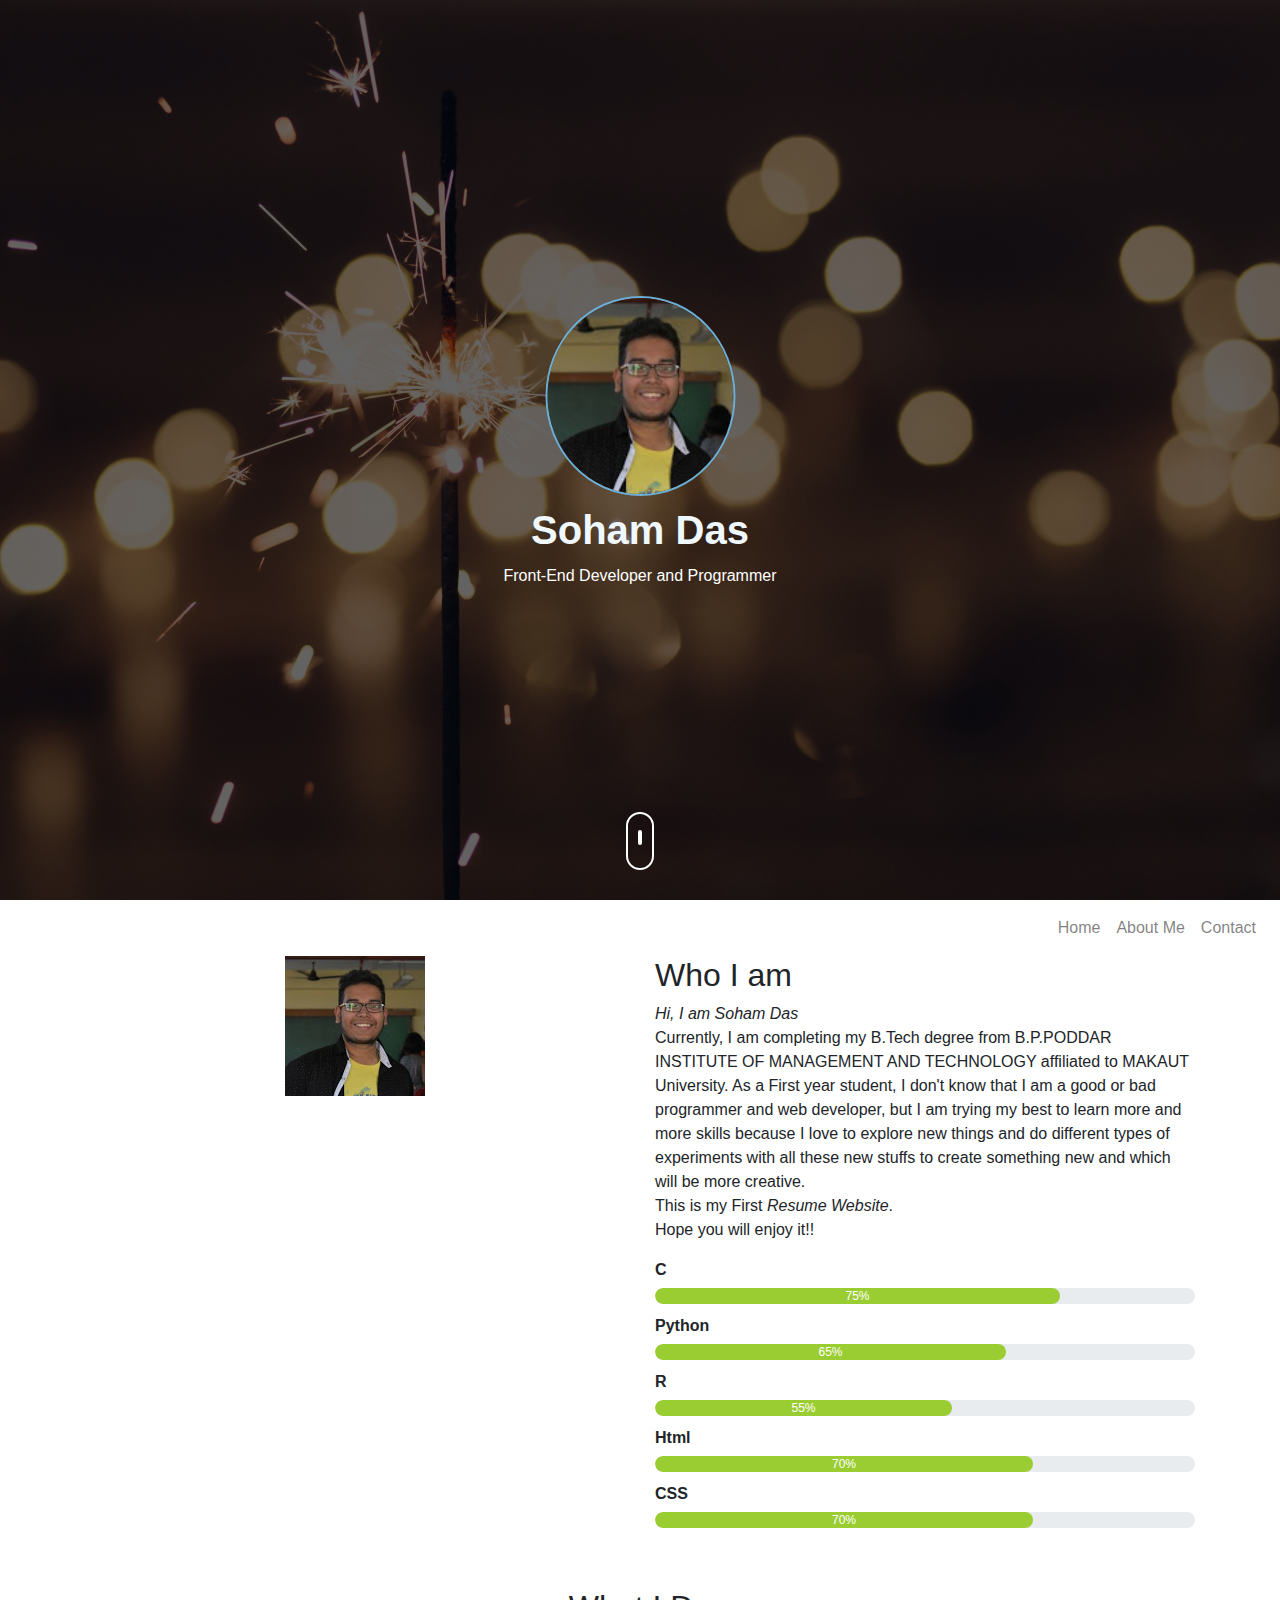
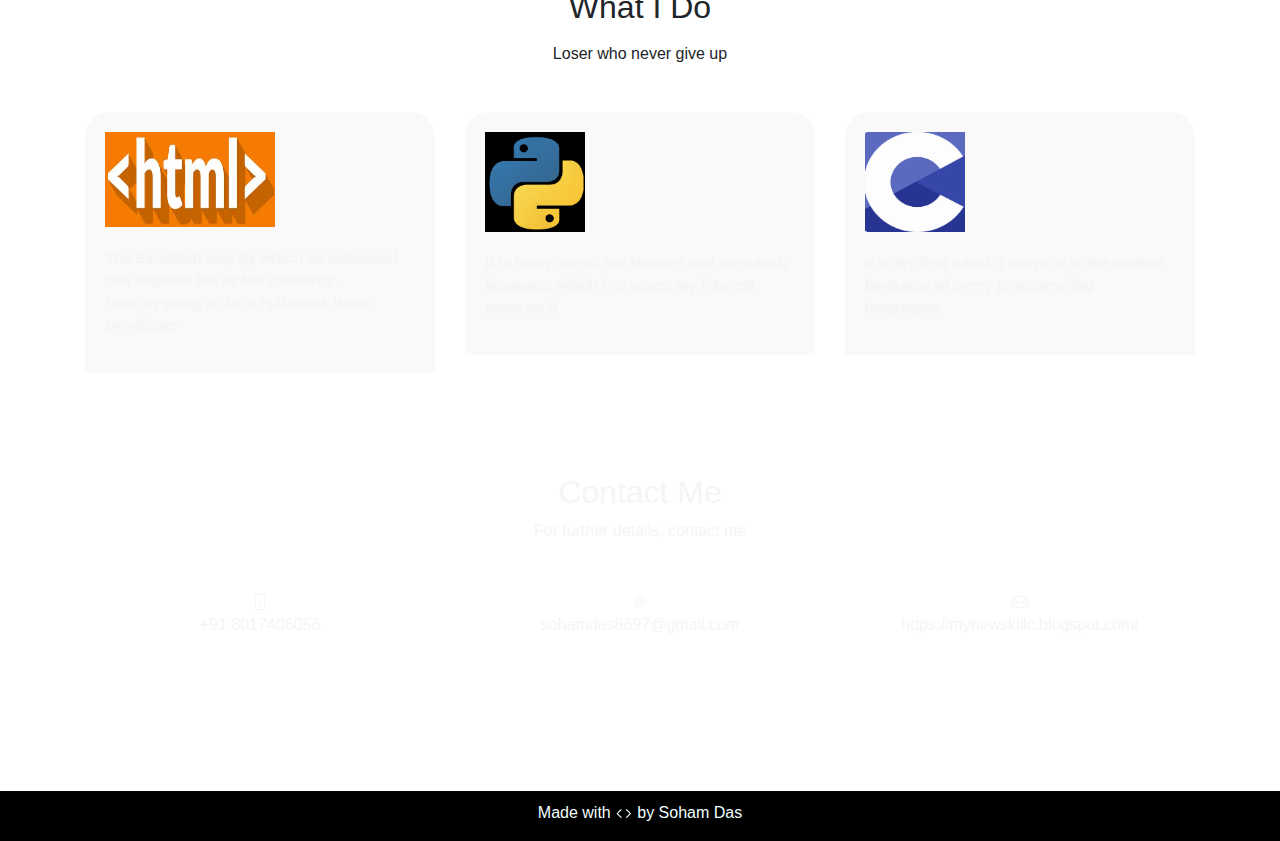
==== index.html @ b7424396 "Added new files" ====
<!DOCTYPE html>
<html>
<head>
  <title>Soham Das</title>
  <link rel="stylesheet" href="style.css">
  <link rel="stylesheet" href="https://stackpath.bootstrapcdn.com/bootstrap/4.5.0/css/bootstrap.min.css">
<script src="https://code.jquery.com/jquery-3.5.1.slim.min.js"></script>
<script src="https://cdn.jsdelivr.net/npm/popper.js@1.16.0/dist/umd/popper.min.js"></script>
<script src="https://stackpath.bootstrapcdn.com/bootstrap/4.5.0/js/bootstrap.min.js"></script>

</head>
<body>
  <section id="header">
    <div class="container text-center">
      <div class="user-box">
        <img src="me.jpg">
        <h1>Soham Das</h1>
        <p>Front-End Developer and Programmer</p>
      </div>
    </div>
    <div class="scroll-btn">
      <div class="scroll-bar"><a href="#about"><span></span></a>
      </div>
    </div>
  </section>
  <section id="user-info">
    <nav class="navbar navbar-expand-lg navbar-light">
      <button class="navbar-toggler" type="button" data-toggle="collapse" data-target="#navbarNav" aria-controls="navbarNav" aria-expanded="false" aria-label="Toggle navigation">
        <span class="navbar-toggler-icon"></span>
      </button>
      <div class="collapse navbar-collapse" id="navbarNav">
        <ul class="navbar-nav ml-auto">
          <li class="nav-item">
            <a class="nav-link" href="#top">Home</a>
          </li>
          <li class="nav-item">
            <a class="nav-link" href="#about">About Me</a>
          </li>
          <li class="nav-item">
            <a class="nav-link" href="#contact">Contact</a>
          </li>
        </ul>
      </div>
    </nav>
    <div class="about container" id="about">
      <div class="row">
        <div class="col-md-6 text-center">
          <img src="me.jpg" class="profile-img">
        </div>
        <div class="col-md-6">
          <h2>Who I am</h2>
          <p><em>Hi, I am Soham Das</em><br>Currently, I am completing my B.Tech degree from B.P.PODDAR INSTITUTE OF MANAGEMENT AND TECHNOLOGY affiliated to MAKAUT University. As a First year student, I don't know that I am a good or bad programmer and web developer, but I am trying my best to learn more and more skills because I love to explore new things and do different types of experiments with all these new stuffs to create something new and which will be more creative.<br>This is my First <em>Resume Website</em>. <br>Hope you will enjoy it!!</p>
          <div class="skills-bar">
            <p>C</p>
            <div class="progress">
              <div class="progress-bar" style="width: 75%;">75%</div>
              </div>
              <p>Python</p>
            <div class="progress">
              <div class="progress-bar" style="width: 65%;">65%</div>
              </div>
              <p>R</p>
            <div class="progress">
              <div class="progress-bar" style="width: 55%;">55%</div>
              </div>
              <p>Html</p>
            <div class="progress">
              <div class="progress-bar" style="width: 70%;">70%</div>
              </div>
              <p>CSS</p>
            <div class="progress">
              <div class="progress-bar" style="width: 70%;">70%</div>
            </div>
          </div>
        </div>
      </div>
    </div>
    
    <div class="services" id="services">
      <div class="container">
        <h2 class="text-center">What I Do</h2>
        <p class="text-center">Loser who never give up</p>
        
        <div class="row">
          <div class="col-md-4">
            <div class="services-box">
              <img src="h.png" class="code-img">
              <p>The Excellent way by which an indivisual can express his or her creativity.<br>I am on going to be a Full-stack Web-Developer</p>
            </div>
          </div>
          <div class="col-md-4">
            <div class="services-box">
              <img src="py.png" class="python-img">
              <p>It is been one of the Modern and high-tech language which increases my interest more on it</p>
        </div>
      </div>
      <div class="col-md-4">
        <div class="services-box">
          <img src="c-programming-icon-c-programming-language-logo-11562945679duaxtn3yq0.png" class="c-img">
          <p>It is My first which I learnt. It is the mother language of every programming languages.</p>
        </div>
    
          </div>
        </div>
      </div>
    </div>
  </section>
  <section id="footer">
    <div class="contact" id="contact">
      <div class="container text-center">
        <h2>Contact Me</h2>
        <p class="text-center">For further details, contact me</p>
        <div class="row">
          <div class="col-md-4">
            <svg class="bi bi-phone" width="1em" height="1em" viewBox="0 0 16 16" fill="currentColor" xmlns="http://www.w3.org/2000/svg">
              <path fill-rule="evenodd" d="M11 1H5a1 1 0 0 0-1 1v12a1 1 0 0 0 1 1h6a1 1 0 0 0 1-1V2a1 1 0 0 0-1-1zM5 0a2 2 0 0 0-2 2v12a2 2 0 0 0 2 2h6a2 2 0 0 0 2-2V2a2 2 0 0 0-2-2H5z"/>
              <path fill-rule="evenodd" d="M8 14a1 1 0 1 0 0-2 1 1 0 0 0 0 2z"/>
            </svg>        
            <p>+91 8017406056</p>
          </div>
              <div class="col-md-4">
                <svg class="bi bi-at" width="1em" height="1em" viewBox="0 0 16 16" fill="currentColor" xmlns="http://www.w3.org/2000/svg">
                  <path fill-rule="evenodd" d="M13.106 7.222c0-2.967-2.249-5.032-5.482-5.032-3.35 0-5.646 2.318-5.646 5.702 0 3.493 2.235 5.708 5.762 5.708.862 0 1.689-.123 2.304-.335v-.862c-.43.199-1.354.328-2.29.328-2.926 0-4.813-1.88-4.813-4.798 0-2.844 1.921-4.881 4.594-4.881 2.735 0 4.608 1.688 4.608 4.156 0 1.682-.554 2.769-1.416 2.769-.492 0-.772-.28-.772-.76V5.206H8.923v.834h-.11c-.266-.595-.881-.964-1.6-.964-1.4 0-2.378 1.162-2.378 2.823 0 1.737.957 2.906 2.379 2.906.8 0 1.415-.39 1.709-1.087h.11c.081.67.703 1.148 1.503 1.148 1.572 0 2.57-1.415 2.57-3.643zm-7.177.704c0-1.197.54-1.907 1.456-1.907.93 0 1.524.738 1.524 1.907S8.308 9.84 7.371 9.84c-.895 0-1.442-.725-1.442-1.914z"/>
                </svg>
              <p>sohamdas8697@gmail.com</p>
                </div>
              <div class="col-md-4">
                <svg class="bi bi-envelope" width="1em" height="1em" viewBox="0 0 16 16" fill="currentColor" xmlns="http://www.w3.org/2000/svg">
                  <path fill-rule="evenodd" d="M14 3H2a1 1 0 0 0-1 1v8a1 1 0 0 0 1 1h12a1 1 0 0 0 1-1V4a1 1 0 0 0-1-1zM2 2a2 2 0 0 0-2 2v8a2 2 0 0 0 2 2h12a2 2 0 0 0 2-2V4a2 2 0 0 0-2-2H2z"/>
                  <path d="M.05 3.555C.017 3.698 0 3.847 0 4v.697l5.803 3.546L0 11.801V12c0 .306.069.596.192.856l6.57-4.027L8 9.586l1.239-.757 6.57 4.027c.122-.26.191-.55.191-.856v-.2l-5.803-3.557L16 4.697V4c0-.153-.017-.302-.05-.445L8 8.414.05 3.555z"/>
                </svg>
                <p>https://mynewskillc.blogspot.com/</p>
              </div> 
        </div>
        <button type="button" class="btn btn-primary">
          <svg class="bi bi-download" width="1em" height="1em" viewBox="0 0 16 16" fill="currentColor" xmlns="http://www.w3.org/2000/svg">
            <path fill-rule="evenodd" d="M.5 8a.5.5 0 0 1 .5.5V12a1 1 0 0 0 1 1h12a1 1 0 0 0 1-1V8.5a.5.5 0 0 1 1 0V12a2 2 0 0 1-2 2H2a2 2 0 0 1-2-2V8.5A.5.5 0 0 1 .5 8z"/>
            <path fill-rule="evenodd" d="M5 7.5a.5.5 0 0 1 .707 0L8 9.793 10.293 7.5a.5.5 0 1 1 .707.707l-2.646 2.647a.5.5 0 0 1-.708 0L5 8.207A.5.5 0 0 1 5 7.5z"/>
            <path fill-rule="evenodd" d="M8 1a.5.5 0 0 1 .5.5v8a.5.5 0 0 1-1 0v-8A.5.5 0 0 1 8 1z"/>
          </svg>
          Resume
        </button>

        <button type="button" class="btn btn-primary">
            <svg class="bi bi-download" width="1em" height="1em" viewBox="0 0 16 16" fill="currentColor" xmlns="http://www.w3.org/2000/svg">
              <path fill-rule="evenodd" d="M.5 8a.5.5 0 0 1 .5.5V12a1 1 0 0 0 1 1h12a1 1 0 0 0 1-1V8.5a.5.5 0 0 1 1 0V12a2 2 0 0 1-2 2H2a2 2 0 0 1-2-2V8.5A.5.5 0 0 1 .5 8z"/>
              <path fill-rule="evenodd" d="M5 7.5a.5.5 0 0 1 .707 0L8 9.793 10.293 7.5a.5.5 0 1 1 .707.707l-2.646 2.647a.5.5 0 0 1-.708 0L5 8.207A.5.5 0 0 1 5 7.5z"/>
              <path fill-rule="evenodd" d="M8 1a.5.5 0 0 1 .5.5v8a.5.5 0 0 1-1 0v-8A.5.5 0 0 1 8 1z"/>
            </svg>
            Hire Me
          </button>
    </div>
    <div class="footer text-center">
      <p>Made with <svg class="bi bi-code" width="1.1em" height="1.2em" viewBox="0 0 16 16" fill="currentColor" xmlns="http://www.w3.org/2000/svg">
        <path fill-rule="evenodd" d="M5.854 4.146a.5.5 0 0 1 0 .708L2.707 8l3.147 3.146a.5.5 0 0 1-.708.708l-3.5-3.5a.5.5 0 0 1 0-.708l3.5-3.5a.5.5 0 0 1 .708 0zm4.292 0a.5.5 0 0 0 0 .708L13.293 8l-3.147 3.146a.5.5 0 0 0 .708.708l3.5-3.5a.5.5 0 0 0 0-.708l-3.5-3.5a.5.5 0 0 0-.708 0z"/>
      </svg> by Soham Das</p>
    </div>
    </div>
  </section>

  <script src="smooth-scroll.js"></script>
  <script>
    var scroll = new SmoothScroll('a[href*="#"]');
  </script>
</body>
</html>
---- style.css ----
body
{
    margin: 0;
    padding: 0;
    font-family: sans-serif;
}
#header
{
    height: 100vh;
    background: linear-gradient(rgba(0,0,0,0.6),rgba(0,0,0,0.6)),url(abstract-art-blur-bokeh-285173.jpg);
    background-position: center;
    background-size: cover;
    background-attachment: fixed;
}
.user-box
{
    top: 50%;
    left: 50%;
    transform: translate(-50%,-50%);
    position: absolute;
}
.user-box img
{
    border-radius: 50%;
    width: 190px;
    height: 200px;
    border: 2px solid #6caed5;
}
.user-box h1
{
    color: aliceblue;
    font-weight: bold;
    margin: 10px;
}
.user-box p{
    color: white;
}
.scroll-btn
{
    bottom:30px;
    position: absolute;
    left: 50%;
    transform: translateX(-50%);
    border: 2px solid white;
    padding: 10px 10px 20px;
    border-radius: 30px;
}
.scroll-bar span
{
    border: 2px solid white;
    font-size: 10px;
    border-radius: 30px;
}
.scroll-bar
{
    animation: mover 1s infinite alternate;
}
@keyframes mover
{
    0%{transform: translateY(0);}
    100%{transform: translateY(10px);}
}
.skills-bar p
{
    margin-bottom: 6px;
    font-weight: 600;
}
.progress
{
    border-radius: 16px !important;
    margin-bottom: 10px;
}
.progress-bar
{
    border-radius: 16px;
    background: yellowgreen !important;
}
.services
{
    padding-top: 50px;
    padding-bottom: 50px;
}
.services h2{
    margin-bottom: 15px;
}
.code-img
{
    width: 170px;
    height: 95px;
}
.python-img
{
    width: 100px;
    height: 100px;
}
.c-img
{
    width: 100px;
    height: 100px;
}
.services-box
{
    background: #f9f9f9;
    padding: 20px;
    margin-top: 30px;
    border-top-right-radius: 25px;
    border-top-left-radius: 25px;
}
.services-box p
{
    font-size: 15px;
    font-weight: bold;
    margin-top: 20px;
    color: whitesmoke;
}
.services-box:hover
{
    background: #000;
    padding: 20px;
    margin-top: 30px;
    border-top-right-radius: 0px;
    border-bottom-left-radius: 0px;
    border-top-left-radius: 25px;
    border-bottom-right-radius: 25px;
    transition: 1s;
}
.contact
{
    padding-top: 50px;
    background: linear-gradient(rgba(0,0,0,0.6),rgba(0,0,0,0.6)),url(photography-of-stones-1029604.jpg);
    background-position: center;
    background-size: cover;
    background-attachment: fixed;
    color: whitesmoke;
}
.contact .row
{
    padding: 30px 0;
    font-size: 16px;
}
.contact .col-md-4 .fa
{
    padding: 10px;
    font-size: 40px;
}
.contact .btn
{
    padding: 10px 25px 10px 25px;
    margin: 5px;
    border-radius: 30px;
    border: 2px solid white;
    background: transparent;
}
.contact .btn:focus
{
    box-shadow: none !important;
}
.contact .btn:hover
{
    border: 2px solid #000 !important;
    background: #000 !important;
    transition: 0.6s;
}
.contact .btn .fa
{
    margin-right: 10px;
}
.footer
{
    background: #000;
    height: 50px;
    margin-top: 50px;
    color: azure;
    padding-top: 10px;
}
#nav-bar
{
    top: 0;
    position: sticky;
    z-index: 10;
}
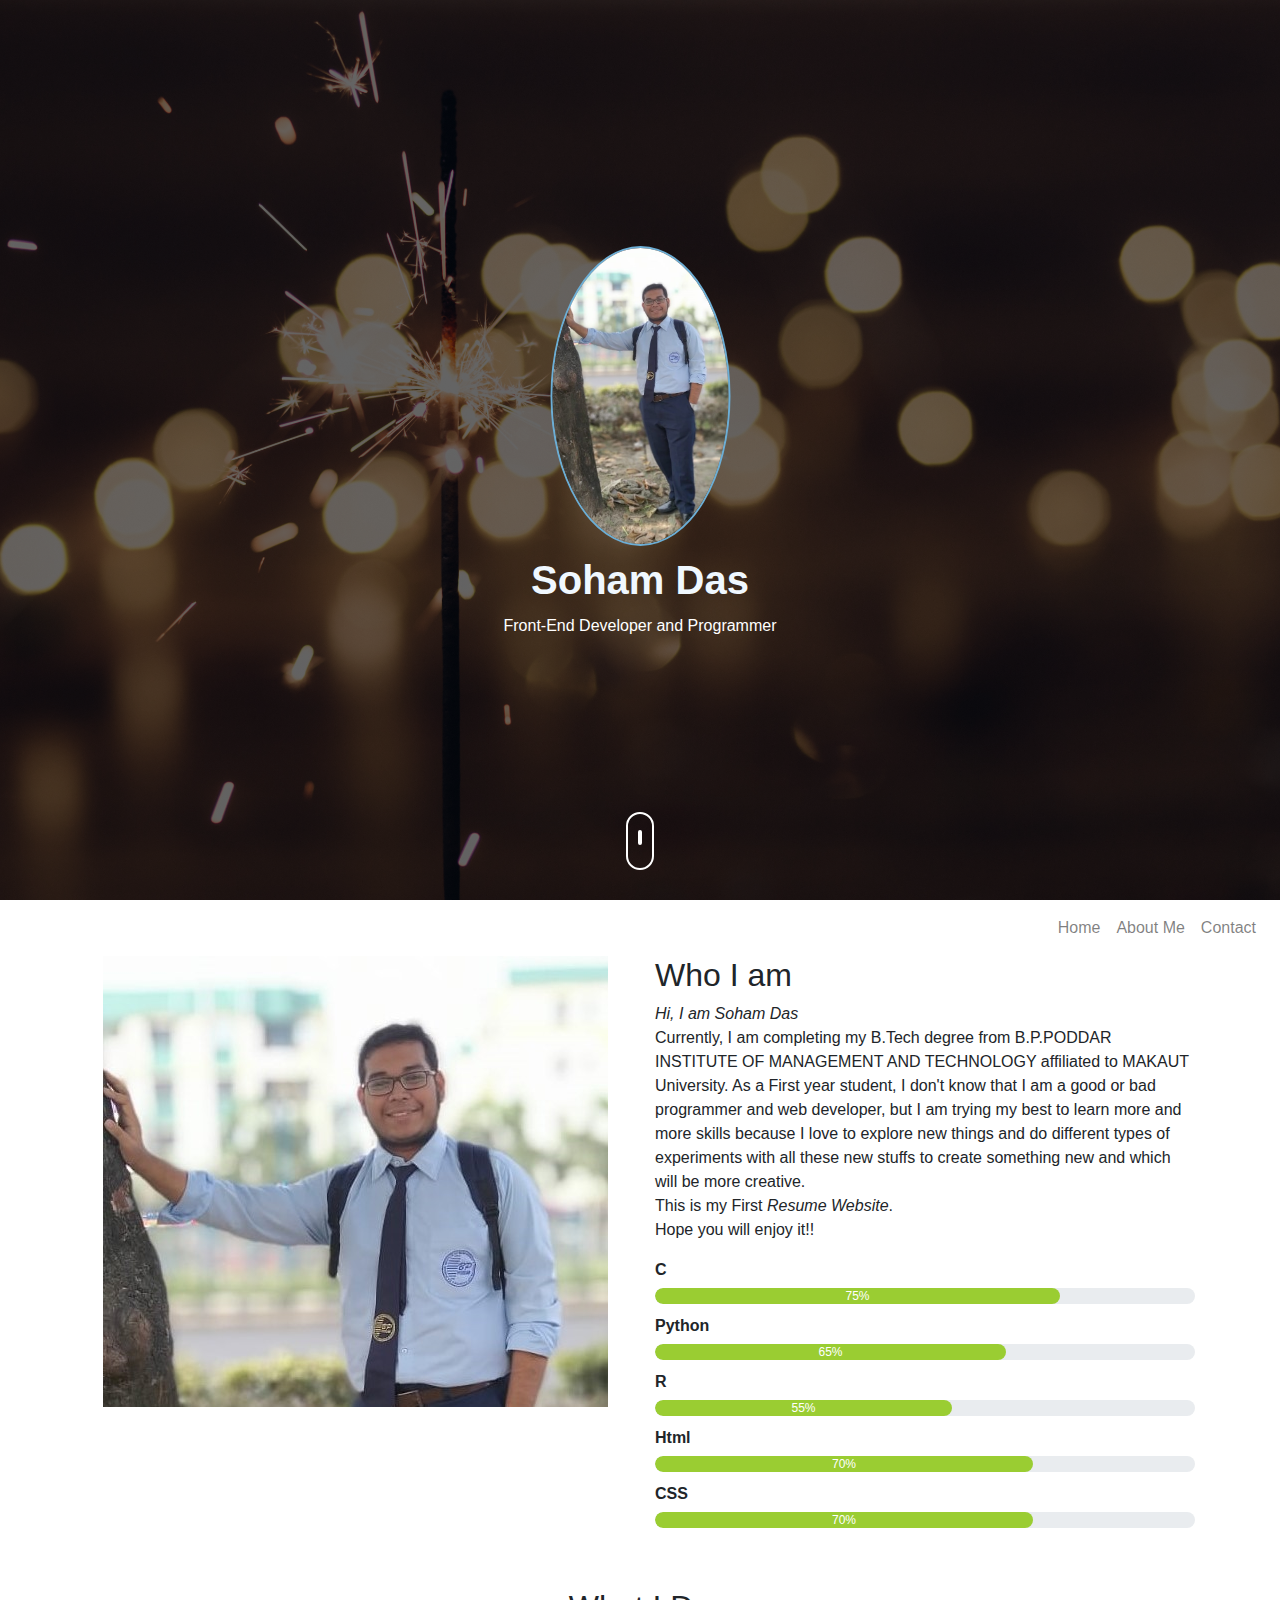
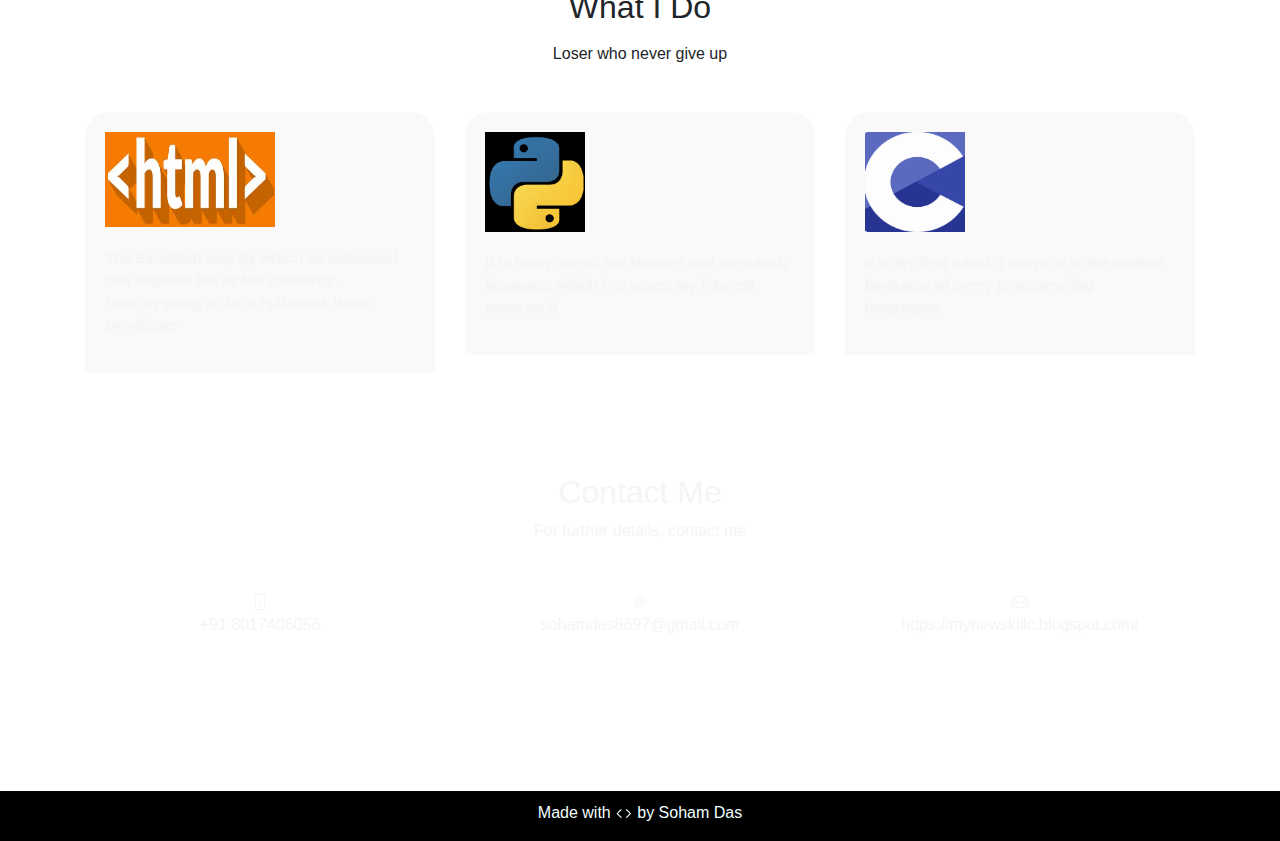
==== commit 0c604f7d: "new" ====
--- a/index.html
+++ b/index.html
@@ -13,7 +13,7 @@
   <section id="header">
     <div class="container text-center">
       <div class="user-box">
-        <img src="me.jpg">
+        <img src="sd2.jpeg">
         <h1>Soham Das</h1>
         <p>Front-End Developer and Programmer</p>
       </div>
@@ -45,7 +45,7 @@
     <div class="about container" id="about">
       <div class="row">
         <div class="col-md-6 text-center">
-          <img src="me.jpg" class="profile-img">
+          <img src="sd.jpeg" class="profile-img">
         </div>
         <div class="col-md-6">
           <h2>Who I am</h2>
--- a/style.css
+++ b/style.css
@@ -21,9 +21,9 @@
 }
 .user-box img
 {
-    border-radius: 50%;
-    width: 190px;
-    height: 200px;
+    border-radius: 60%;
+    width: 180px;
+    height: 300px;
     border: 2px solid #6caed5;
 }
 .user-box h1
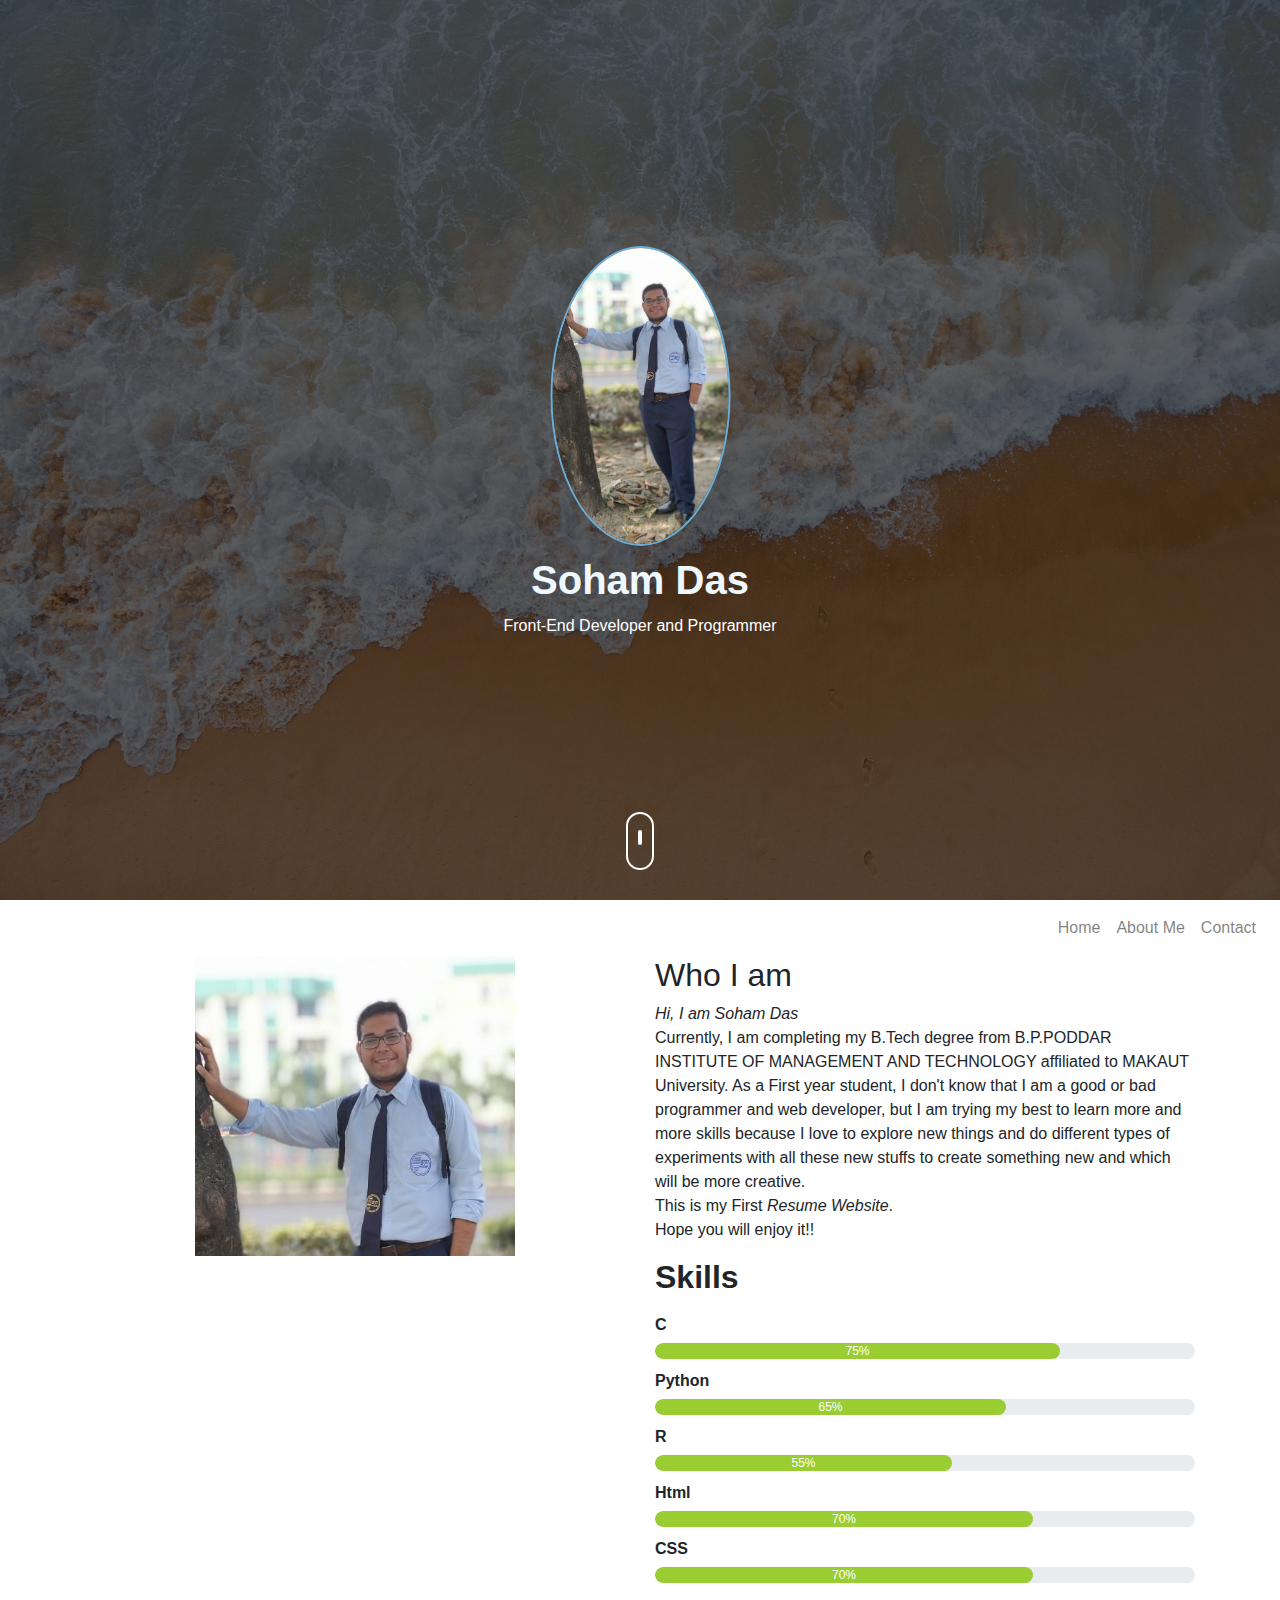
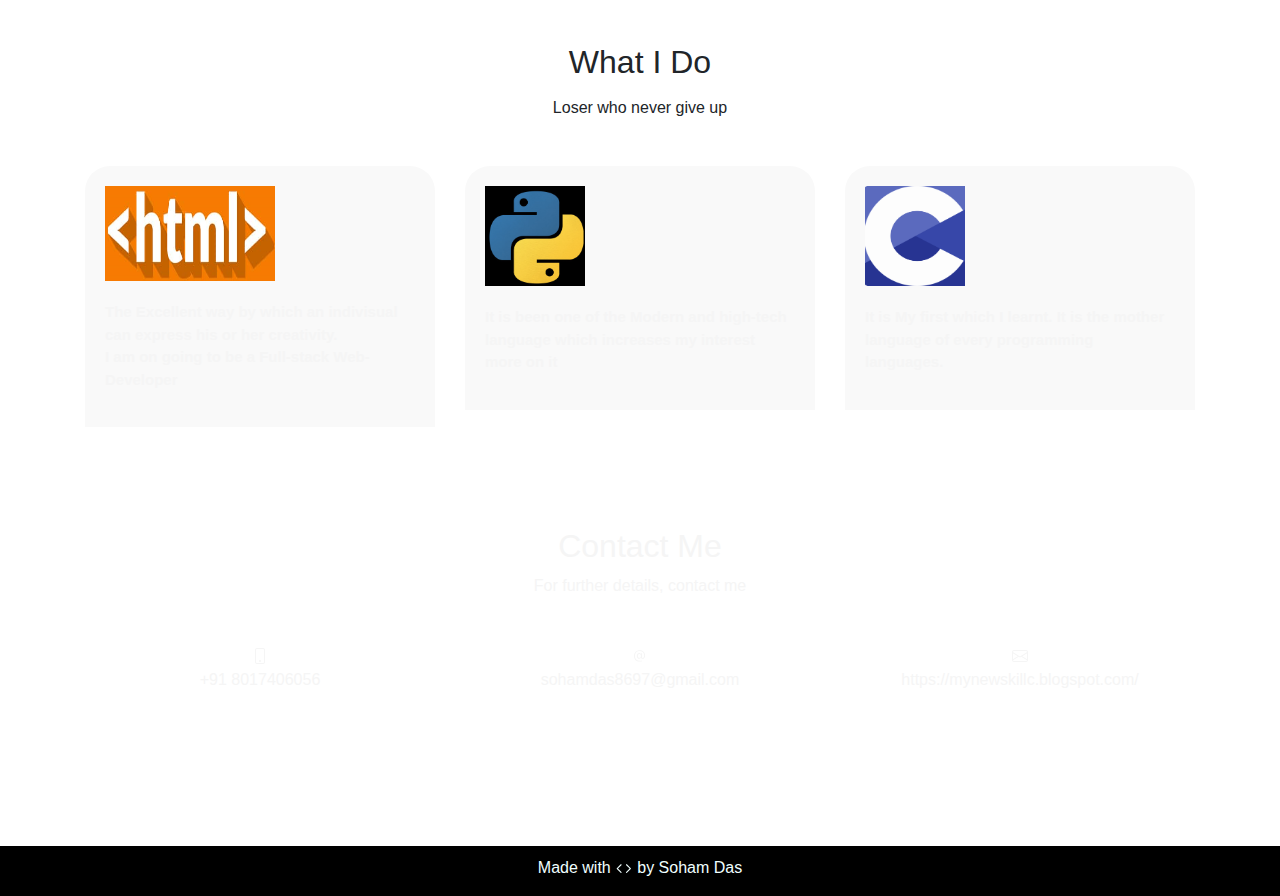
==== commit e187f462: "adding" ====
--- a/index.html
+++ b/index.html
@@ -50,6 +50,7 @@
         <div class="col-md-6">
           <h2>Who I am</h2>
           <p><em>Hi, I am Soham Das</em><br>Currently, I am completing my B.Tech degree from B.P.PODDAR INSTITUTE OF MANAGEMENT AND TECHNOLOGY affiliated to MAKAUT University. As a First year student, I don't know that I am a good or bad programmer and web developer, but I am trying my best to learn more and more skills because I love to explore new things and do different types of experiments with all these new stuffs to create something new and which will be more creative.<br>This is my First <em>Resume Website</em>. <br>Hope you will enjoy it!!</p>
+         <p class="text-center"><h2><strong>Skills</strong></h2></p>
           <div class="skills-bar">
             <p>C</p>
             <div class="progress">
--- a/style.css
+++ b/style.css
@@ -7,7 +7,7 @@
 #header
 {
     height: 100vh;
-    background: linear-gradient(rgba(0,0,0,0.6),rgba(0,0,0,0.6)),url(abstract-art-blur-bokeh-285173.jpg);
+    background: linear-gradient(rgba(0,0,0,0.6),rgba(0,0,0,0.6)),url(person-walking-on-shore-1665722.jpg);
     background-position: center;
     background-size: cover;
     background-attachment: fixed;
@@ -59,6 +59,11 @@
 {
     0%{transform: translateY(0);}
     100%{transform: translateY(10px);}
+}
+.profile-img
+{
+    width: 320px; 
+    height: 300px;
 }
 .skills-bar p
 {
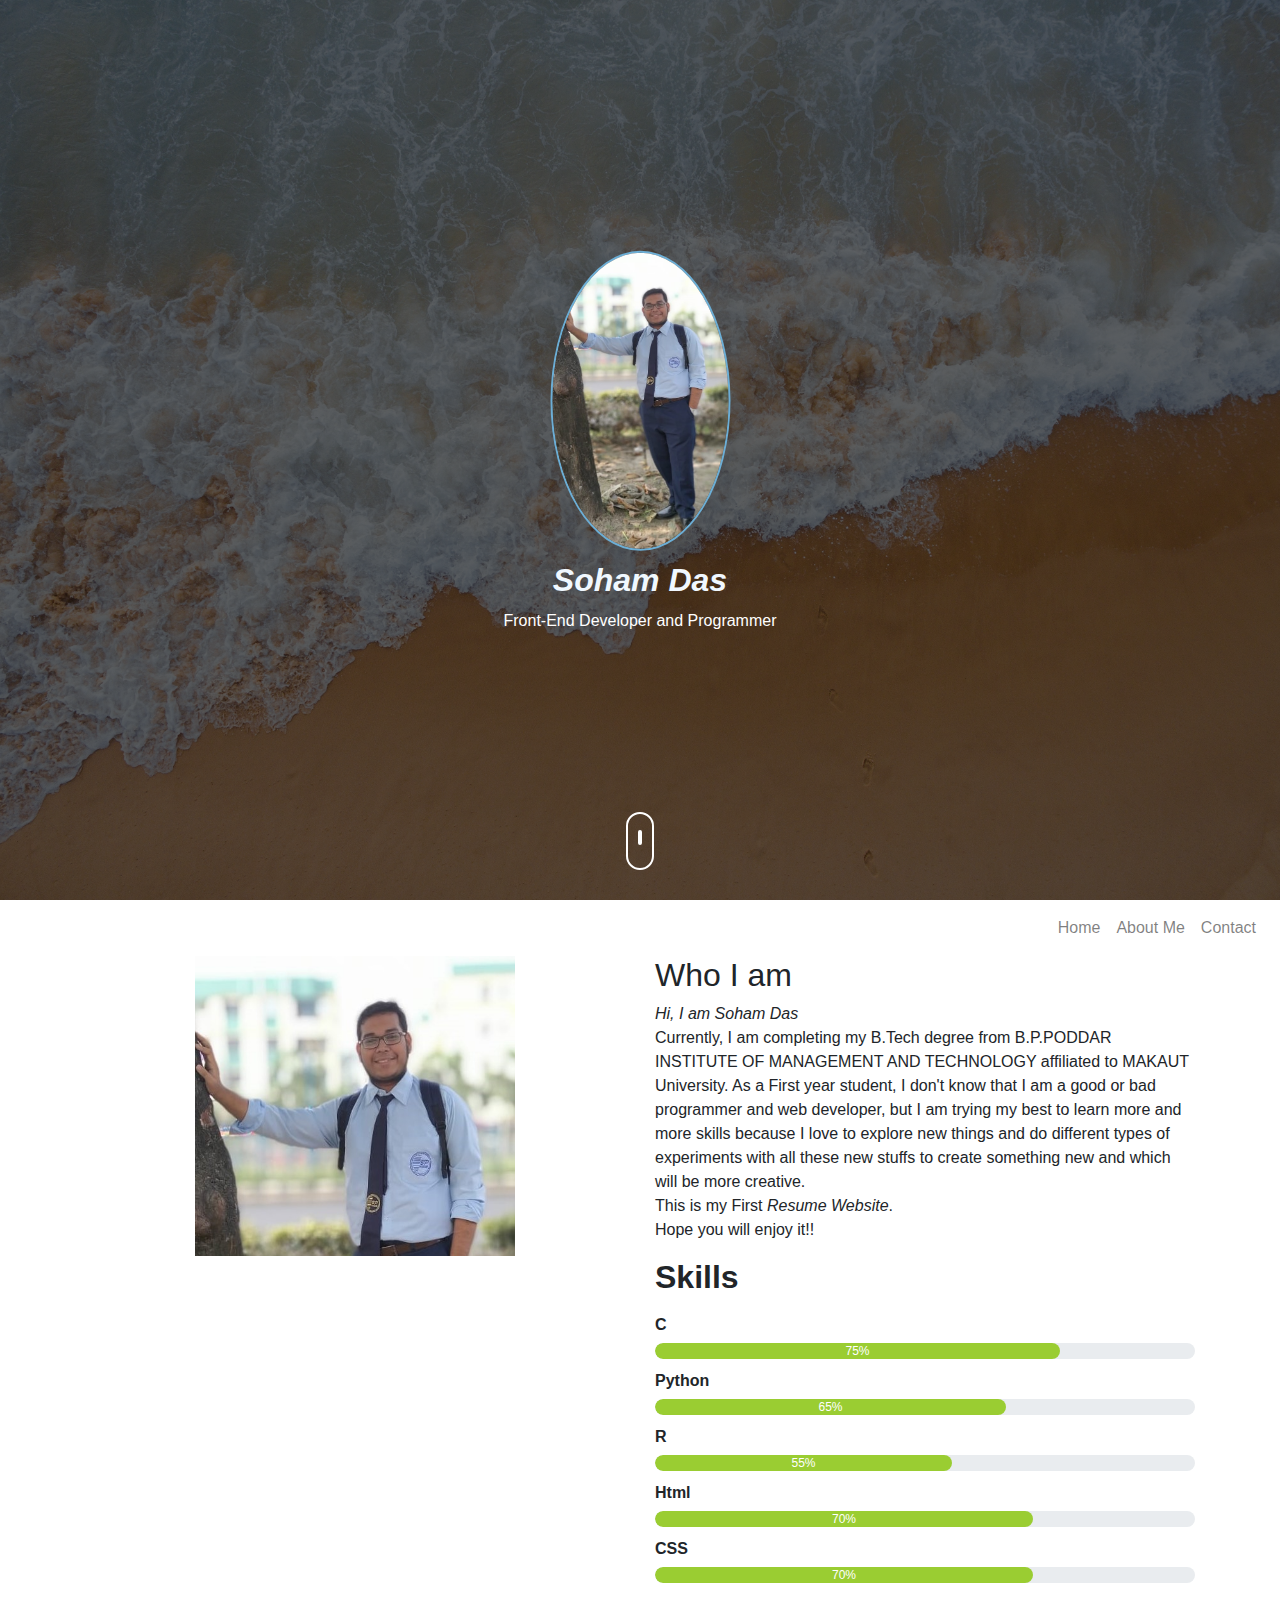
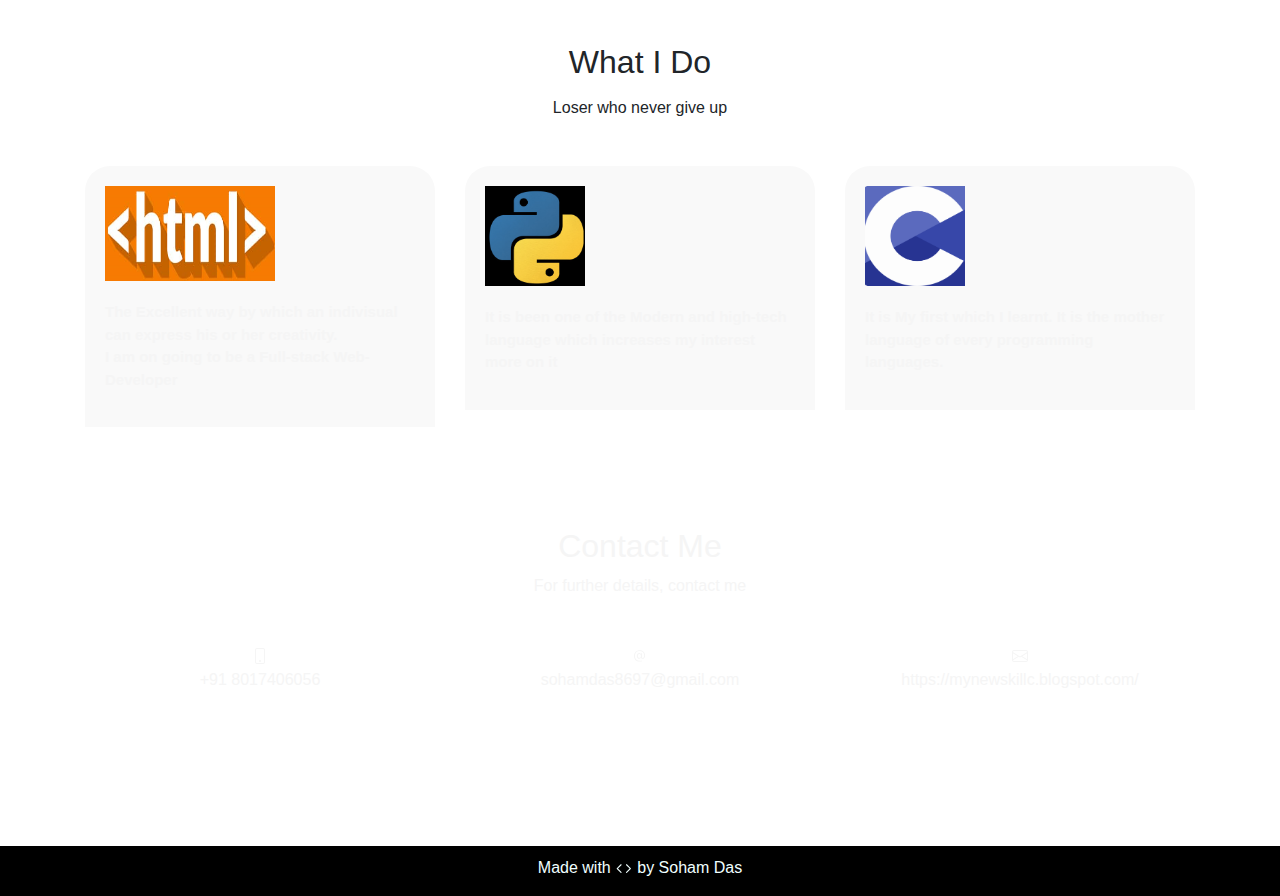
==== commit c8af8c45: "respo" ====
--- a/index.html
+++ b/index.html
@@ -1,6 +1,8 @@
 <!DOCTYPE html>
-<html>
+<html lang="en">
 <head>
+  <meta charset="UTF-8">
+  <meta name="viewport" content="width=device-width, initial-scale=1.0">
   <title>Soham Das</title>
   <link rel="stylesheet" href="style.css">
   <link rel="stylesheet" href="https://stackpath.bootstrapcdn.com/bootstrap/4.5.0/css/bootstrap.min.css">
@@ -14,7 +16,7 @@
     <div class="container text-center">
       <div class="user-box">
         <img src="sd2.jpeg">
-        <h1>Soham Das</h1>
+        <h1 class="name">Soham Das</h1>
         <p>Front-End Developer and Programmer</p>
       </div>
     </div>
--- a/style.css
+++ b/style.css
@@ -11,6 +11,12 @@
     background-position: center;
     background-size: cover;
     background-attachment: fixed;
+}
+.name
+{
+    font-style: italic;
+    font-weight: normal;
+    font-size: xx-large;
 }
 .user-box
 {
@@ -183,4 +189,30 @@
     top: 0;
     position: sticky;
     z-index: 10;
+}
+@media (min-width: 318px) and (max-width)
+{
+    #header
+    {
+    height: 100vh;
+    background: linear-gradient(rgba(0,0,0,0.6),rgba(0,0,0,0.6)),url(person-walking-on-shore-1665722.jpg);
+    background-position: center;
+    background-size: cover;
+    background-attachment: fixed;
+    }
+    .scroll-btn
+    {
+    bottom:20px;
+    position: absolute;
+    left: 50%;
+    transform: translateX(-50%);
+    border: 2px solid white;
+    padding: 10px 10px 20px;
+    border-radius: 30px;
+    }
+    .name
+    {
+        font-weight: 300;
+    }
+
 }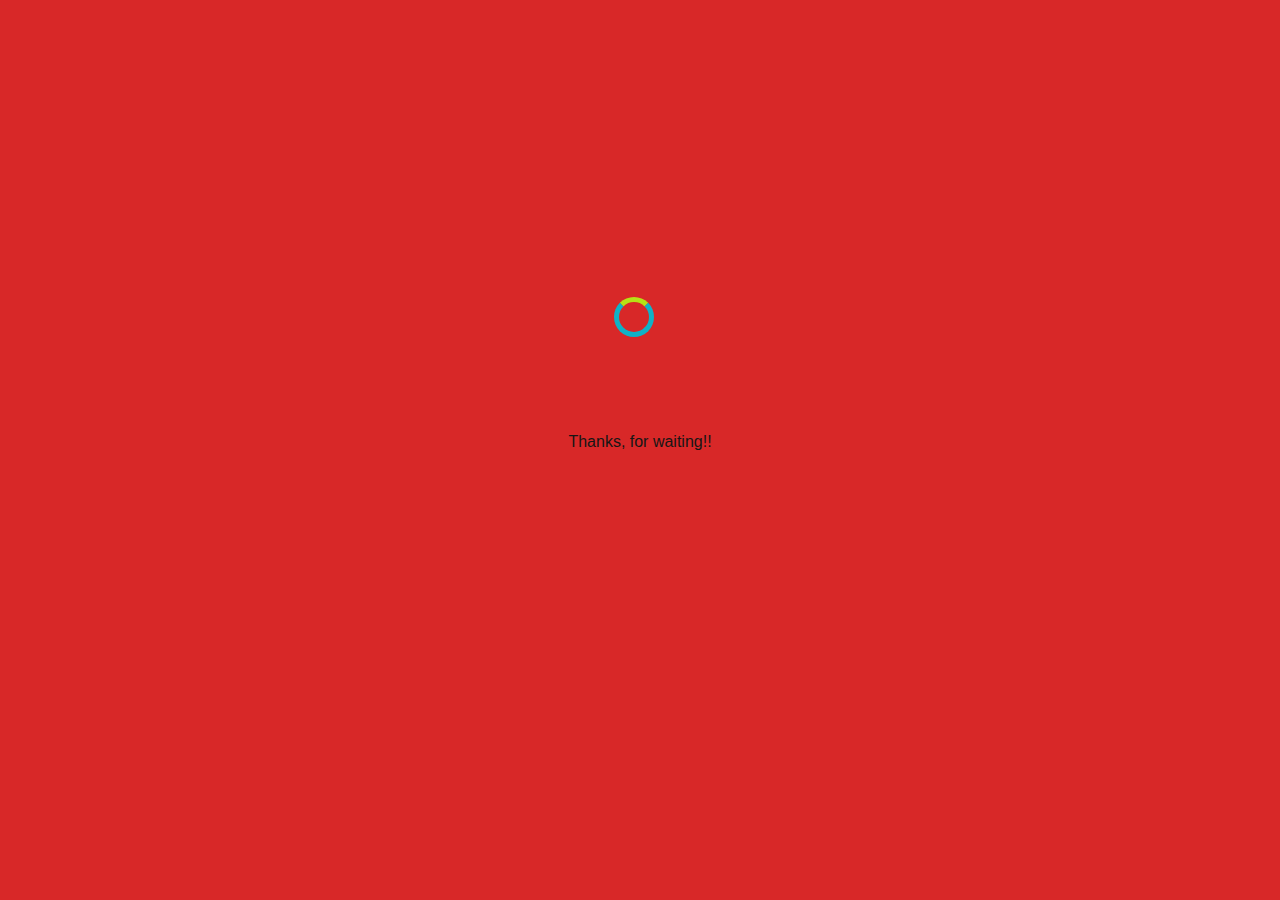
==== commit 4777f08f: "MinorFix" ====
--- a/index.html
+++ b/index.html
@@ -1,169 +1 @@
-<!DOCTYPE html>
-<html lang="en">
-<head>
-  <meta charset="UTF-8">
-  <meta name="viewport" content="width=device-width, initial-scale=1.0">
-  <title>Soham Das</title>
-  <link rel="stylesheet" href="style.css">
-  <link rel="stylesheet" href="https://stackpath.bootstrapcdn.com/bootstrap/4.5.0/css/bootstrap.min.css">
-<script src="https://code.jquery.com/jquery-3.5.1.slim.min.js"></script>
-<script src="https://cdn.jsdelivr.net/npm/popper.js@1.16.0/dist/umd/popper.min.js"></script>
-<script src="https://stackpath.bootstrapcdn.com/bootstrap/4.5.0/js/bootstrap.min.js"></script>
-
-</head>
-<body>
-  <section id="header">
-    <div class="container text-center">
-      <div class="user-box">
-        <img src="sd2.jpeg">
-        <h1 class="name">Soham Das</h1>
-        <p>Front-End Developer and Programmer</p>
-      </div>
-    </div>
-    <div class="scroll-btn">
-      <div class="scroll-bar"><a href="#about"><span></span></a>
-      </div>
-    </div>
-  </section>
-  <section id="user-info">
-    <nav class="navbar navbar-expand-lg navbar-light">
-      <button class="navbar-toggler" type="button" data-toggle="collapse" data-target="#navbarNav" aria-controls="navbarNav" aria-expanded="false" aria-label="Toggle navigation">
-        <span class="navbar-toggler-icon"></span>
-      </button>
-      <div class="collapse navbar-collapse" id="navbarNav">
-        <ul class="navbar-nav ml-auto">
-          <li class="nav-item">
-            <a class="nav-link" href="#top">Home</a>
-          </li>
-          <li class="nav-item">
-            <a class="nav-link" href="#about">About Me</a>
-          </li>
-          <li class="nav-item">
-            <a class="nav-link" href="#contact">Contact</a>
-          </li>
-        </ul>
-      </div>
-    </nav>
-    <div class="about container" id="about">
-      <div class="row">
-        <div class="col-md-6 text-center">
-          <img src="sd.jpeg" class="profile-img">
-        </div>
-        <div class="col-md-6">
-          <h2>Who I am</h2>
-          <p><em>Hi, I am Soham Das</em><br>Currently, I am completing my B.Tech degree from B.P.PODDAR INSTITUTE OF MANAGEMENT AND TECHNOLOGY affiliated to MAKAUT University. As a First year student, I don't know that I am a good or bad programmer and web developer, but I am trying my best to learn more and more skills because I love to explore new things and do different types of experiments with all these new stuffs to create something new and which will be more creative.<br>This is my First <em>Resume Website</em>. <br>Hope you will enjoy it!!</p>
-         <p class="text-center"><h2><strong>Skills</strong></h2></p>
-          <div class="skills-bar">
-            <p>C</p>
-            <div class="progress">
-              <div class="progress-bar" style="width: 75%;">75%</div>
-              </div>
-              <p>Python</p>
-            <div class="progress">
-              <div class="progress-bar" style="width: 65%;">65%</div>
-              </div>
-              <p>R</p>
-            <div class="progress">
-              <div class="progress-bar" style="width: 55%;">55%</div>
-              </div>
-              <p>Html</p>
-            <div class="progress">
-              <div class="progress-bar" style="width: 70%;">70%</div>
-              </div>
-              <p>CSS</p>
-            <div class="progress">
-              <div class="progress-bar" style="width: 70%;">70%</div>
-            </div>
-          </div>
-        </div>
-      </div>
-    </div>
-    
-    <div class="services" id="services">
-      <div class="container">
-        <h2 class="text-center">What I Do</h2>
-        <p class="text-center">Loser who never give up</p>
-        
-        <div class="row">
-          <div class="col-md-4">
-            <div class="services-box">
-              <img src="h.png" class="code-img">
-              <p>The Excellent way by which an indivisual can express his or her creativity.<br>I am on going to be a Full-stack Web-Developer</p>
-            </div>
-          </div>
-          <div class="col-md-4">
-            <div class="services-box">
-              <img src="py.png" class="python-img">
-              <p>It is been one of the Modern and high-tech language which increases my interest more on it</p>
-        </div>
-      </div>
-      <div class="col-md-4">
-        <div class="services-box">
-          <img src="c-programming-icon-c-programming-language-logo-11562945679duaxtn3yq0.png" class="c-img">
-          <p>It is My first which I learnt. It is the mother language of every programming languages.</p>
-        </div>
-    
-          </div>
-        </div>
-      </div>
-    </div>
-  </section>
-  <section id="footer">
-    <div class="contact" id="contact">
-      <div class="container text-center">
-        <h2>Contact Me</h2>
-        <p class="text-center">For further details, contact me</p>
-        <div class="row">
-          <div class="col-md-4">
-            <svg class="bi bi-phone" width="1em" height="1em" viewBox="0 0 16 16" fill="currentColor" xmlns="http://www.w3.org/2000/svg">
-              <path fill-rule="evenodd" d="M11 1H5a1 1 0 0 0-1 1v12a1 1 0 0 0 1 1h6a1 1 0 0 0 1-1V2a1 1 0 0 0-1-1zM5 0a2 2 0 0 0-2 2v12a2 2 0 0 0 2 2h6a2 2 0 0 0 2-2V2a2 2 0 0 0-2-2H5z"/>
-              <path fill-rule="evenodd" d="M8 14a1 1 0 1 0 0-2 1 1 0 0 0 0 2z"/>
-            </svg>        
-            <p>+91 8017406056</p>
-          </div>
-              <div class="col-md-4">
-                <svg class="bi bi-at" width="1em" height="1em" viewBox="0 0 16 16" fill="currentColor" xmlns="http://www.w3.org/2000/svg">
-                  <path fill-rule="evenodd" d="M13.106 7.222c0-2.967-2.249-5.032-5.482-5.032-3.35 0-5.646 2.318-5.646 5.702 0 3.493 2.235 5.708 5.762 5.708.862 0 1.689-.123 2.304-.335v-.862c-.43.199-1.354.328-2.29.328-2.926 0-4.813-1.88-4.813-4.798 0-2.844 1.921-4.881 4.594-4.881 2.735 0 4.608 1.688 4.608 4.156 0 1.682-.554 2.769-1.416 2.769-.492 0-.772-.28-.772-.76V5.206H8.923v.834h-.11c-.266-.595-.881-.964-1.6-.964-1.4 0-2.378 1.162-2.378 2.823 0 1.737.957 2.906 2.379 2.906.8 0 1.415-.39 1.709-1.087h.11c.081.67.703 1.148 1.503 1.148 1.572 0 2.57-1.415 2.57-3.643zm-7.177.704c0-1.197.54-1.907 1.456-1.907.93 0 1.524.738 1.524 1.907S8.308 9.84 7.371 9.84c-.895 0-1.442-.725-1.442-1.914z"/>
-                </svg>
-              <p>sohamdas8697@gmail.com</p>
-                </div>
-              <div class="col-md-4">
-                <svg class="bi bi-envelope" width="1em" height="1em" viewBox="0 0 16 16" fill="currentColor" xmlns="http://www.w3.org/2000/svg">
-                  <path fill-rule="evenodd" d="M14 3H2a1 1 0 0 0-1 1v8a1 1 0 0 0 1 1h12a1 1 0 0 0 1-1V4a1 1 0 0 0-1-1zM2 2a2 2 0 0 0-2 2v8a2 2 0 0 0 2 2h12a2 2 0 0 0 2-2V4a2 2 0 0 0-2-2H2z"/>
-                  <path d="M.05 3.555C.017 3.698 0 3.847 0 4v.697l5.803 3.546L0 11.801V12c0 .306.069.596.192.856l6.57-4.027L8 9.586l1.239-.757 6.57 4.027c.122-.26.191-.55.191-.856v-.2l-5.803-3.557L16 4.697V4c0-.153-.017-.302-.05-.445L8 8.414.05 3.555z"/>
-                </svg>
-                <p>https://mynewskillc.blogspot.com/</p>
-              </div> 
-        </div>
-        <button type="button" class="btn btn-primary">
-          <svg class="bi bi-download" width="1em" height="1em" viewBox="0 0 16 16" fill="currentColor" xmlns="http://www.w3.org/2000/svg">
-            <path fill-rule="evenodd" d="M.5 8a.5.5 0 0 1 .5.5V12a1 1 0 0 0 1 1h12a1 1 0 0 0 1-1V8.5a.5.5 0 0 1 1 0V12a2 2 0 0 1-2 2H2a2 2 0 0 1-2-2V8.5A.5.5 0 0 1 .5 8z"/>
-            <path fill-rule="evenodd" d="M5 7.5a.5.5 0 0 1 .707 0L8 9.793 10.293 7.5a.5.5 0 1 1 .707.707l-2.646 2.647a.5.5 0 0 1-.708 0L5 8.207A.5.5 0 0 1 5 7.5z"/>
-            <path fill-rule="evenodd" d="M8 1a.5.5 0 0 1 .5.5v8a.5.5 0 0 1-1 0v-8A.5.5 0 0 1 8 1z"/>
-          </svg>
-          Resume
-        </button>
-
-        <button type="button" class="btn btn-primary">
-            <svg class="bi bi-download" width="1em" height="1em" viewBox="0 0 16 16" fill="currentColor" xmlns="http://www.w3.org/2000/svg">
-              <path fill-rule="evenodd" d="M.5 8a.5.5 0 0 1 .5.5V12a1 1 0 0 0 1 1h12a1 1 0 0 0 1-1V8.5a.5.5 0 0 1 1 0V12a2 2 0 0 1-2 2H2a2 2 0 0 1-2-2V8.5A.5.5 0 0 1 .5 8z"/>
-              <path fill-rule="evenodd" d="M5 7.5a.5.5 0 0 1 .707 0L8 9.793 10.293 7.5a.5.5 0 1 1 .707.707l-2.646 2.647a.5.5 0 0 1-.708 0L5 8.207A.5.5 0 0 1 5 7.5z"/>
-              <path fill-rule="evenodd" d="M8 1a.5.5 0 0 1 .5.5v8a.5.5 0 0 1-1 0v-8A.5.5 0 0 1 8 1z"/>
-            </svg>
-            Hire Me
-          </button>
-    </div>
-    <div class="footer text-center">
-      <p>Made with <svg class="bi bi-code" width="1.1em" height="1.2em" viewBox="0 0 16 16" fill="currentColor" xmlns="http://www.w3.org/2000/svg">
-        <path fill-rule="evenodd" d="M5.854 4.146a.5.5 0 0 1 0 .708L2.707 8l3.147 3.146a.5.5 0 0 1-.708.708l-3.5-3.5a.5.5 0 0 1 0-.708l3.5-3.5a.5.5 0 0 1 .708 0zm4.292 0a.5.5 0 0 0 0 .708L13.293 8l-3.147 3.146a.5.5 0 0 0 .708.708l3.5-3.5a.5.5 0 0 0 0-.708l-3.5-3.5a.5.5 0 0 0-.708 0z"/>
-      </svg> by Soham Das</p>
-    </div>
-    </div>
-  </section>
-
-  <script src="smooth-scroll.js"></script>
-  <script>
-    var scroll = new SmoothScroll('a[href*="#"]');
-  </script>
-</body>
-</html>+<!doctype html><html lang="en"><head><meta charset="utf-8"/><link rel="icon" href="/favicon.ico"/><meta name="viewport" content="width=device-width,initial-scale=1"/><meta name="theme-color" content="#000000"/><meta name="description" content="Web site created using create-react-app"/><link rel="apple-touch-icon" href="/logo192.png"/><link rel="manifest" href="/manifest.json"/><title>Soham Das</title><link href="/static/css/2.7be1ffac.chunk.css" rel="stylesheet"><link href="/static/css/main.e4900256.chunk.css" rel="stylesheet"></head><body><noscript>You need to enable JavaScript to run this app.</noscript><div id="root"></div><script>!function(e){function r(r){for(var n,f,i=r[0],l=r[1],a=r[2],p=0,s=[];p<i.length;p++)f=i[p],Object.prototype.hasOwnProperty.call(o,f)&&o[f]&&s.push(o[f][0]),o[f]=0;for(n in l)Object.prototype.hasOwnProperty.call(l,n)&&(e[n]=l[n]);for(c&&c(r);s.length;)s.shift()();return u.push.apply(u,a||[]),t()}function t(){for(var e,r=0;r<u.length;r++){for(var t=u[r],n=!0,i=1;i<t.length;i++){var l=t[i];0!==o[l]&&(n=!1)}n&&(u.splice(r--,1),e=f(f.s=t[0]))}return e}var n={},o={1:0},u=[];function f(r){if(n[r])return n[r].exports;var t=n[r]={i:r,l:!1,exports:{}};return e[r].call(t.exports,t,t.exports,f),t.l=!0,t.exports}f.m=e,f.c=n,f.d=function(e,r,t){f.o(e,r)||Object.defineProperty(e,r,{enumerable:!0,get:t})},f.r=function(e){"undefined"!=typeof Symbol&&Symbol.toStringTag&&Object.defineProperty(e,Symbol.toStringTag,{value:"Module"}),Object.defineProperty(e,"__esModule",{value:!0})},f.t=function(e,r){if(1&r&&(e=f(e)),8&r)return e;if(4&r&&"object"==typeof e&&e&&e.__esModule)return e;var t=Object.create(null);if(f.r(t),Object.defineProperty(t,"default",{enumerable:!0,value:e}),2&r&&"string"!=typeof e)for(var n in e)f.d(t,n,function(r){return e[r]}.bind(null,n));return t},f.n=function(e){var r=e&&e.__esModule?function(){return e.default}:function(){return e};return f.d(r,"a",r),r},f.o=function(e,r){return Object.prototype.hasOwnProperty.call(e,r)},f.p="/";var i=this.webpackJsonpmyfirstreact=this.webpackJsonpmyfirstreact||[],l=i.push.bind(i);i.push=r,i=i.slice();for(var a=0;a<i.length;a++)r(i[a]);var c=l;t()}([])</script><script src="/static/js/2.0b56b70a.chunk.js"></script><script src="/static/js/main.0a5c62c8.chunk.js"></script></body></html>--- a/static/css/main.e4900256.chunk.css
+++ b/static/css/main.e4900256.chunk.css
@@ -0,0 +1,2 @@
+.footer{background-color:#dfc2d6;margin:0 auto;padding:20px 0}.jumbotron{padding:70px 30px;background:#c382e9}address{font-size:80%;margin:0;color:#0f0f0f}.page-enter{opacity:.01;transform:translateX(-100%)}.page-enter-active{transition:all .3s ease-in}.page-enter-active,.page-exit{opacity:1;transform:translateX(0)}.page-exit-active{opacity:.01;transform:translateX(100%);transition:all .3s ease-out}.App{-webkit-animation:fadeUp 4s 0ms forwards;animation:fadeUp 4s 0ms forwards}.abt-wrap{padding-left:7rem;-webkit-animation:fadeUp 1.1s 0ms forwards;animation:fadeUp 1.1s 0ms forwards}.abt-wrap .first{display:flex;justify-content:flex-start;align-items:flex-start}.abt-wrap .first .abt-left{width:800px;margin-right:100px}.abt-wrap .first .abt-right img{width:210px;border-radius:50%}.abt-left p{font-size:21px;text-align:justify;margin-bottom:32px}.abt-btn-wrap{display:flex}.abt-btn-1{padding:11px 26px;border:1px solid red;border-radius:50px;background:#bc8f8f;color:#000;margin-right:15px;font-size:18px;cursor:pointer;transition:.5s ease}.abt-btn-1:hover{background:#000;color:#ffebcd}.abt-icon-wrap a{color:#000;margin-right:20px}.abt-icon-wrap a:hover{color:red}.third{display:flex;align-items:center}.third .abt-right{margin-right:70px}.third .abt-right img{margin-top:1.2rem;border-radius:25%}.third .abt-left{margin-top:1.5rem;width:750px}@media(max-width:576px){.third{flex-direction:column;justify-content:flex-start;align-items:flex-start}.third .abt-left{width:270px}.third .abt-left p{text-align:center}.abt-wrap{padding-left:1rem}.abt-wrap .first{display:flex;flex-direction:column-reverse;justify-content:center;align-items:flex-start}.abt-wrap .first .abt-left{width:270px}.abt-wrap .first .abt-left p{text-align:left}.abt-btn-wrap{display:flex;flex-direction:column;align-items:center;width:54%}.abt-btn-1{margin-bottom:15px}.abt-icon-wrap{margin-bottom:1rem}}.skill-header{text-align:left;margin-top:2rem;margin-bottom:2rem}@media(max-width:576px){.skill-pics{padding-left:2.5rem}}.flip-card{-webkit-animation:fadeUp 1.1s 0ms forwards;animation:fadeUp 1.1s 0ms forwards}.containerTimeline{padding-top:10%;padding-bottom:5%;background:#d2691e}.eduHistoryHeader{text-align:right;padding-bottom:2%;font-weight:600;color:#000}section#timeline{width:80%;position:relative;margin:30px 30px 30px 60px;-webkit-animation:fadeUp 1.1s 0ms forwards;animation:fadeUp 1.1s 0ms forwards}section#timeline:before{content:"";display:block;position:absolute;left:50%;top:0;margin:0 0 0 -1px;width:2px;height:100%;background:#d3d3d3}section#timeline article{width:100%;margin:0 0 20px;position:relative}section#timeline article:after{content:"";display:block;clear:both}section#timeline article div.inner{width:40%;float:left;margin:1px 0 0;border-radius:6px}section#timeline article div.inner span.date{display:block;width:60px;height:50px;padding:5px 0;position:absolute;top:0;left:50%;margin:0 0 0 -32px;border-radius:100%;font-size:12px;font-weight:900;background:#25303b;color:hsla(0,0%,100%,.5);border:2px solid hsla(0,0%,100%,.2);box-shadow:0 0 0 7px #25303b;text-align:center}i{margin-top:7px}section#timeline article div.inner span.date span{display:block;text-align:center}section#timeline article div.inner span.date span.day{font-size:10px}section#timeline article div.inner span.date span.month{font-size:18px}section#timeline article div.inner span.date span.year{font-size:10px}h3{margin-top:-1px}section#timeline article div.inner h2{padding:15px;margin:0;color:#8eb2b2;font-size:20px;letter-spacing:-1px;border-radius:6px 6px 0 0;position:relative}section#timeline article div.inner h2:after{content:"";position:absolute;top:20px;right:-5px;width:10px;height:10px}section#timeline article div.inner p{padding:15px;margin:0;font-size:14px;background:#fff;color:#656565;border-radius:0 0 6px 6px}section#timeline article:nth-child(2n+2) div.inner{float:right}section#timeline article:nth-child(2n+2) div.inner h2:after{left:-5px}section#timeline article:first-child div.inner h2,section#timeline article:first-child div.inner h2:after,section#timeline article:nth-child(2) div.inner h2,section#timeline article:nth-child(2) div.inner h2:after,section#timeline article:nth-child(3) div.inner h2,section#timeline article:nth-child(3) div.inner h2:after{background:#141d22}section#timeline article:nth-child(4) div.inner h2,section#timeline article:nth-child(4) div.inner h2:after{background:#1abc9c}section#timeline article:nth-child(5) div.inner h2,section#timeline article:nth-child(5) div.inner h2:after{background:#9b59b6}@media only screen and (max-width:767px){section#timeline:before,section#timeline article div.inner span.date{left:10%}section#timeline article div.inner{width:70%}section#timeline article:nth-child(n) div.inner{float:right}section#timeline article:nth-child(n) div.inner h2:before{background:#9b59b6}section#timeline article:nth-child(n) div.inner h2:after{display:none}.containerTimeline{padding-top:20%}}@media only screen and (min-width:768px){.innerInner{transition:transform .2s}.innerInner:hover{transform:scale(1.1);z-index:500}}.row-header{margin:0 auto;padding:0 auto}.row-content{margin:0 auto;padding:50px 0;border-bottom:1px ridge;min-height:400px}.jumbotron{padding:50px 0 50px 10px;margin:0 auto;background:#fff;color:#0a0908}.navbar-dark{background-color:#000}@media only screen and (max-width:327px){.image{width:10px}}.flex-wrap{display:flex;align-items:flex-start;justify-content:space-evenly;margin:2rem;color:#000}.rect-rotating-text-cursor{-webkit-animation:blinking-cursor 1s cubic-bezier(.58,.01,.01,.99) 0s infinite;animation:blinking-cursor 1s cubic-bezier(.58,.01,.01,.99) 0s infinite}.text-rotate{color:red}@-webkit-keyframes blinking-cursor{0%{opacity:0}50%{opacity:1}to{opacity:0}}@keyframes blinking-cursor{0%{opacity:0}50%{opacity:1}to{opacity:0}}@-webkit-keyframes fadeUp{0%{transform:translateY(-50px);opacity:0}to{transform:translateY(0);opacity:1}}@keyframes fadeUp{0%{transform:translateY(-50px);opacity:0}to{transform:translateY(0);opacity:1}}@media(max-width:768px){.flex-wrap{display:flex;flex-direction:column}}@media(max-width:576px){.flex-wrap{display:flex;flex-direction:column}.flex-wrap .left h2{margin-top:-10px}.flex-wrap .left h1{font-size:25px}.flex-wrap .right img{width:300px;margin-top:50px;margin-left:0}}.loading{height:100vh;background:#d82828;color:#161615;display:grid;align-items:center;text-align:center}.loader{border:5px solid #10b2c7;border-top-color:#b6e216;border-radius:50%;width:40px;height:40px;-webkit-animation:spin 2s linear infinite;animation:spin 2s linear infinite;position:absolute;top:33%;left:48%}@-webkit-keyframes spin{0%{transform:rotate(0deg)}to{transform:rotate(1turn)}}@keyframes spin{0%{transform:rotate(0deg)}to{transform:rotate(1turn)}}@media(max-width:576px){.loader{left:45%}}
+/*# sourceMappingURL=main.e4900256.chunk.css.map */